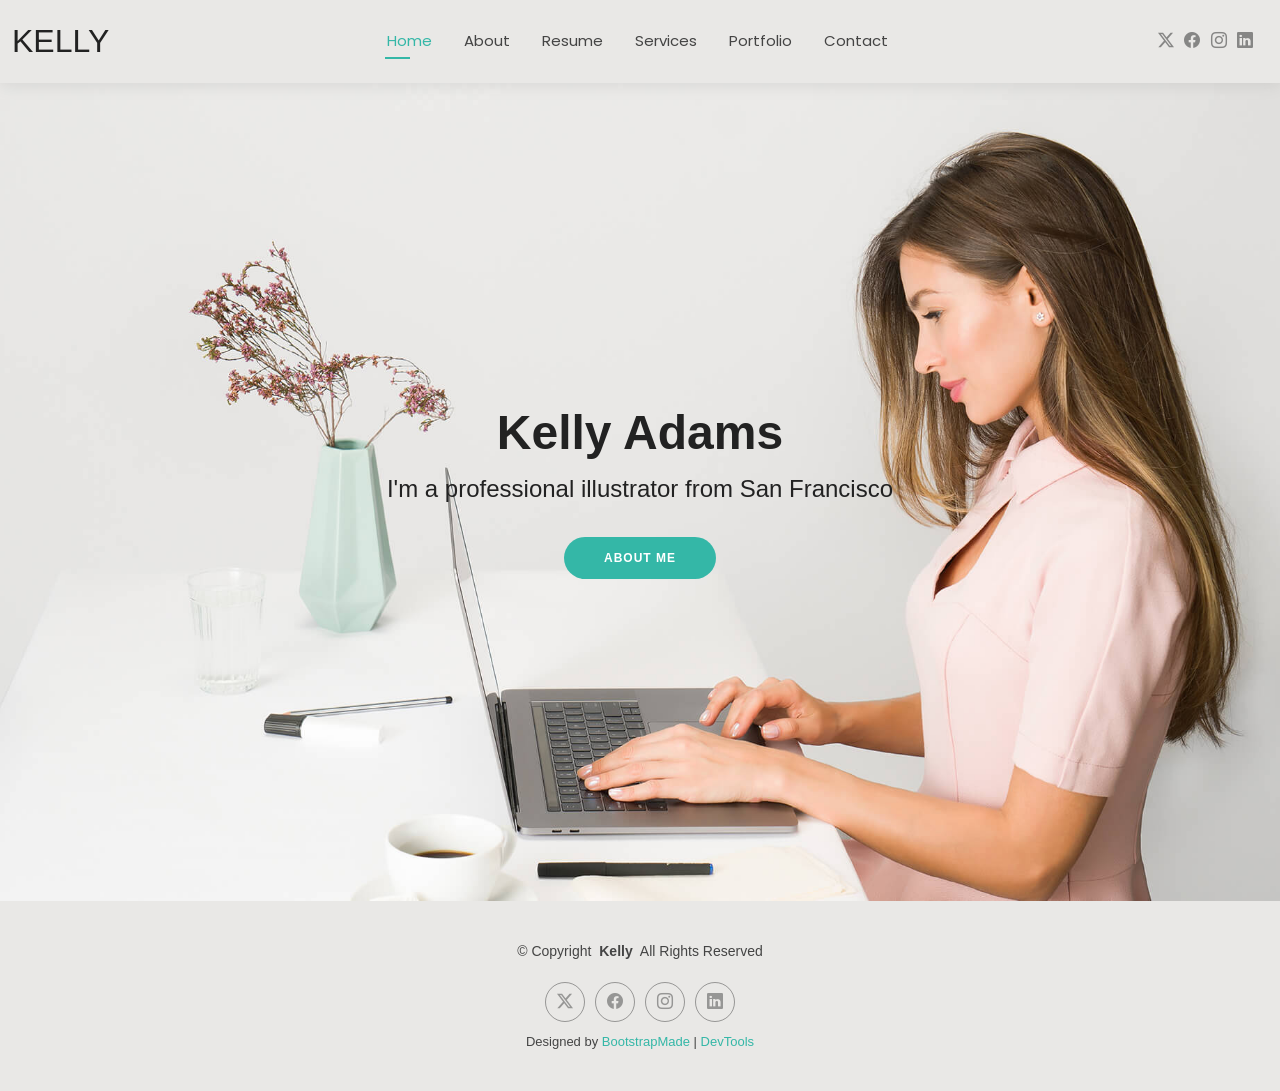
==== index.html @ 1e08f5d1 "ana Nuevo" ====
<!DOCTYPE html>
<html lang="en">

<head>
  <meta charset="utf-8">
  <meta content="width=device-width, initial-scale=1.0" name="viewport">
  <title>Index - Kelly Bootstrap Template</title>
  <meta name="description" content="">
  <meta name="keywords" content="">

  <!-- Favicons -->
  <link href="assets/img/favicon.png" rel="icon">
  <link href="assets/img/apple-touch-icon.png" rel="apple-touch-icon">

  <!-- Fonts -->
  <link href="https://fonts.googleapis.com" rel="preconnect">
  <link href="https://fonts.gstatic.com" rel="preconnect" crossorigin>
  <link href="https://fonts.googleapis.com/css2?family=Roboto:ital,wght@0,100;0,300;0,400;0,500;0,700;0,900;1,100;1,300;1,400;1,500;1,700;1,900&family=Poppins:ital,wght@0,100;0,200;0,300;0,400;0,500;0,600;0,700;0,800;0,900;1,100;1,200;1,300;1,400;1,500;1,600;1,700;1,800;1,900&family=Raleway:ital,wght@0,100;0,200;0,300;0,400;0,500;0,600;0,700;0,800;0,900;1,100;1,200;1,300;1,400;1,500;1,600;1,700;1,800;1,900&display=swap" rel="stylesheet">

  <!-- Vendor CSS Files -->
  <link href="assets/vendor/bootstrap/css/bootstrap.min.css" rel="stylesheet">
  <link href="assets/vendor/bootstrap-icons/bootstrap-icons.css" rel="stylesheet">
  <link href="assets/vendor/aos/aos.css" rel="stylesheet">
  <link href="assets/vendor/swiper/swiper-bundle.min.css" rel="stylesheet">
  <link href="assets/vendor/glightbox/css/glightbox.min.css" rel="stylesheet">

  <!-- Main CSS File -->
  <link href="assets/css/main.css" rel="stylesheet">

  <!-- =======================================================
  * Template Name: Kelly
  * Template URL: https://bootstrapmade.com/kelly-free-bootstrap-cv-resume-html-template/
  * Updated: Aug 07 2024 with Bootstrap v5.3.3
  * Author: BootstrapMade.com
  * License: https://bootstrapmade.com/license/
  ======================================================== -->
</head>

<body class="index-page">

  <header id="header" class="header d-flex align-items-center light-background sticky-top">
    <div class="container-fluid position-relative d-flex align-items-center justify-content-between">

      <a href="index.html" class="logo d-flex align-items-center me-auto me-xl-0">
        <!-- Uncomment the line below if you also wish to use an image logo -->
        <!-- <img src="assets/img/logo.png" alt=""> -->
        <h1 class="sitename">Kelly</h1>
      </a>

      <nav id="navmenu" class="navmenu">
        <ul>
          <li><a href="index.html" class="active">Home</a></li>
          <li><a href="about.html">About</a></li>
          <li><a href="resume.html">Resume</a></li>
          <li><a href="services.html">Services</a></li>
          <li><a href="portfolio.html">Portfolio</a></li>
          <li><a href="contact.html">Contact</a></li>
        </ul>
        <i class="mobile-nav-toggle d-xl-none bi bi-list"></i>
      </nav>

      <div class="header-social-links">
        <a href="#" class="twitter"><i class="bi bi-twitter-x"></i></a>
        <a href="#" class="facebook"><i class="bi bi-facebook"></i></a>
        <a href="#" class="instagram"><i class="bi bi-instagram"></i></a>
        <a href="#" class="linkedin"><i class="bi bi-linkedin"></i></a>
      </div>

    </div>
  </header>

  <main class="main">

    <!-- Hero Section -->
    <section id="hero" class="hero section">

      <img src="assets/img/hero-bg.jpg" alt="" data-aos="fade-in">

      <div class="container text-center" data-aos="zoom-out" data-aos-delay="100">
        <div class="row justify-content-center">
          <div class="col-lg-8">
            <h2>Kelly Adams</h2>
            <p>I'm a professional illustrator from San Francisco</p>
            <a href="about.html" class="btn-get-started">About Me</a>
          </div>
        </div>
      </div>

    </section><!-- /Hero Section -->

  </main>

  <footer id="footer" class="footer light-background">

    <div class="container">
      <div class="copyright text-center ">
        <p>© <span>Copyright</span> <strong class="px-1 sitename">Kelly</strong> <span>All Rights Reserved<br></span></p>
      </div>
      <div class="social-links d-flex justify-content-center">
        <a href=""><i class="bi bi-twitter-x"></i></a>
        <a href=""><i class="bi bi-facebook"></i></a>
        <a href=""><i class="bi bi-instagram"></i></a>
        <a href=""><i class="bi bi-linkedin"></i></a>
      </div>
      <div class="credits">
        <!-- All the links in the footer should remain intact. -->
        <!-- You can delete the links only if you've purchased the pro version. -->
        <!-- Licensing information: https://bootstrapmade.com/license/ -->
        <!-- Purchase the pro version with working PHP/AJAX contact form: [buy-url] -->
        Designed by <a href="https://bootstrapmade.com/">BootstrapMade</a> | <a href="https://bootstrapmade.com/tools/">DevTools</a>
      </div>
    </div>

  </footer>

  <!-- Scroll Top -->
  <a href="#" id="scroll-top" class="scroll-top d-flex align-items-center justify-content-center"><i class="bi bi-arrow-up-short"></i></a>

  <!-- Preloader -->
  <div id="preloader"></div>

  <!-- Vendor JS Files -->
  <script src="assets/vendor/bootstrap/js/bootstrap.bundle.min.js"></script>
  <script src="assets/vendor/php-email-form/validate.js"></script>
  <script src="assets/vendor/aos/aos.js"></script>
  <script src="assets/vendor/waypoints/noframework.waypoints.js"></script>
  <script src="assets/vendor/purecounter/purecounter_vanilla.js"></script>
  <script src="assets/vendor/swiper/swiper-bundle.min.js"></script>
  <script src="assets/vendor/glightbox/js/glightbox.min.js"></script>
  <script src="assets/vendor/imagesloaded/imagesloaded.pkgd.min.js"></script>
  <script src="assets/vendor/isotope-layout/isotope.pkgd.min.js"></script>

  <!-- Main JS File -->
  <script src="assets/js/main.js"></script>

</body>

</html>
---- assets/css/main.css ----
/**
* Template Name: Kelly
* Template URL: https://bootstrapmade.com/kelly-free-bootstrap-cv-resume-html-template/
* Updated: Aug 07 2024 with Bootstrap v5.3.3
* Author: BootstrapMade.com
* License: https://bootstrapmade.com/license/
*/

/*--------------------------------------------------------------
# Font & Color Variables
# Help: https://bootstrapmade.com/color-system/
--------------------------------------------------------------*/
/* Fonts */
:root {
   --default-font: "Barlow", sans-serif /*"Roboto",  system-ui, -apple-system, "Segoe UI", Roboto, "Helvetica Neue", Arial, "Noto Sans", "Liberation Sans", sans-serif, "Apple Color Emoji", "Segoe UI Emoji", "Segoe UI Symbol", "Noto Color Emoji" */;
   --heading-font: "Barlow", sans-serif /*"Raleway",  sans-serif */;
  --nav-font: "Poppins",  sans-serif;
}

/* Global Colors - The following color variables are used throughout the website. Updating them here will change the color scheme of the entire website */
:root { 
  --background-color: #ffffff; /* Background color for the entire website, including individual sections */
  --default-color: #444444; /* Default color used for the majority of the text content across the entire website */
  --heading-color: #222222; /* Color for headings, subheadings and title throughout the website */
  --accent-color: #34b7a7; /* Accent color that represents your brand on the website. It's used for buttons, links, and other elements that need to stand out */
  --surface-color: #ffffff; /* The surface color is used as a background of boxed elements within sections, such as cards, icon boxes, or other elements that require a visual separation from the global background. */
  --contrast-color: #ffffff; /* Contrast color for text, ensuring readability against backgrounds of accent, heading, or default colors. */
  --gris-border: #d4d4d4;
}

/* Nav Menu Colors - The following color variables are used specifically for the navigation menu. They are separate from the global colors to allow for more customization options */
:root {
  --nav-color: #444444;  /* The default color of the main navmenu links */
  --nav-hover-color: #34b7a7; /* Applied to main navmenu links when they are hovered over or active */
  --nav-mobile-background-color: #ffffff; /* Used as the background color for mobile navigation menu */
  --nav-dropdown-background-color: #ffffff; /* Used as the background color for dropdown items that appear when hovering over primary navigation items */
  --nav-dropdown-color: #444444; /* Used for navigation links of the dropdown items in the navigation menu. */
  --nav-dropdown-hover-color: #34b7a7; /* Similar to --nav-hover-color, this color is applied to dropdown navigation links when they are hovered over. */
}

/* Color Presets - These classes override global colors when applied to any section or element, providing reuse of the sam color scheme. */

.light-background {
  --background-color: #e9e8e6;
  --surface-color: #ffffff;
}

.dark-background {
  --background-color: #060606;
  --default-color: #ffffff;
  --heading-color: #ffffff;
  --surface-color: #252525;
  --contrast-color: #ffffff;
}

/* Smooth scroll */
:root {
  scroll-behavior: smooth;
}

/*--------------------------------------------------------------
# General Styling & Shared Classes
--------------------------------------------------------------*/
body {
  color: var(--default-color);
  background-color: var(--background-color);
  font-family: var(--default-font);
}

a {
  color: var(--accent-color);
  text-decoration: none;
  transition: 0.3s;
}

a:hover {
  color: color-mix(in srgb, var(--accent-color), transparent 25%);
  text-decoration: none;
}

h1,
h2,
h3,
h4,
h5,
h6 {
  color: var(--heading-color);
  font-family: var(--heading-font);
}

h3 {

    letter-spacing: 1px;

}

/* PHP Email Form Messages
------------------------------*/
.php-email-form .error-message {
  display: none;
  background: #df1529;
  color: #ffffff;
  text-align: left;
  padding: 15px;
  margin-bottom: 24px;
  font-weight: 600;
}

.php-email-form .sent-message {
  display: none;
  color: #ffffff;
  background: #059652;
  text-align: center;
  padding: 15px;
  margin-bottom: 24px;
  font-weight: 600;
}

.php-email-form .loading {
  display: none;
  background: var(--surface-color);
  text-align: center;
  padding: 15px;
  margin-bottom: 24px;
}

.php-email-form .loading:before {
  content: "";
  display: inline-block;
  border-radius: 50%;
  width: 24px;
  height: 24px;
  margin: 0 10px -6px 0;
  border: 3px solid var(--accent-color);
  border-top-color: var(--surface-color);
  animation: php-email-form-loading 1s linear infinite;
}

@keyframes php-email-form-loading {
  0% {
    transform: rotate(0deg);
  }

  100% {
    transform: rotate(360deg);
  }
}

/*--------------------------------------------------------------
# Global Header
--------------------------------------------------------------*/
.header {
  color: var(--default-color);
  background-color: var(--background-color);
  padding: 15px 0;
  transition: all 0.5s;
  z-index: 997;
  box-shadow: 0px 0 18px rgba(0, 0, 0, 0.1);
}

.header .logo {
  line-height: 1;
}

.header .logo img {
  max-height: 36px;
  margin-right: 8px;
}

.header .logo h1 {
  font-size: 32px;
  margin: 0;
  font-weight: 300;
  text-transform: uppercase;
  color: var(--heading-color);
}

.header .header-social-links {
  padding-right: 15px;
}

.header .header-social-links a {
  color: color-mix(in srgb, var(--default-color), transparent 40%);
  padding-left: 6px;
  display: inline-block;
  transition: 0.3s;
  font-size: 16px;
}

.header .header-social-links a:hover {
  color: var(--accent-color);
}

.header .header-social-links a i {
  line-height: 0px;
}

@media (max-width: 1200px) {
  .header .logo {
    order: 1;
  }

  .header .header-social-links {
    order: 2;
  }

  .header .navmenu {
    order: 3;
  }
}

/*--------------------------------------------------------------
# Navigation Menu
--------------------------------------------------------------*/
/* Desktop Navigation */
@media (min-width: 1200px) {
  .navmenu {
    padding: 0;
  }

  .navmenu ul {
    margin: 0;
    padding: 0;
    display: flex;
    list-style: none;
    align-items: center;
  }

  .navmenu li {
    position: relative;
  }

  .navmenu>ul>li {
    white-space: nowrap;
    padding: 15px 14px;
  }

  .navmenu>ul>li:last-child {
    padding-right: 0;
  }

  .navmenu a,
  .navmenu a:focus {
    color: var(--nav-color);
    font-size: 15px;
    padding: 0 2px;
    font-family: var(--nav-font);
    font-weight: 400;
    display: flex;
    align-items: center;
    justify-content: space-between;
    white-space: nowrap;
    transition: 0.3s;
    position: relative;
  }

  .navmenu a i,
  .navmenu a:focus i {
    font-size: 12px;
    line-height: 0;
    margin-left: 5px;
    transition: 0.3s;
  }

  .navmenu>ul>li>a:before {
    content: "";
    position: absolute;
    height: 2px;
    bottom: -6px;
    left: 0;
    background-color: var(--nav-hover-color);
    visibility: hidden;
    width: 0px;
    transition: all 0.3s ease-in-out 0s;
  }

  .navmenu a:hover:before,
  .navmenu li:hover>a:before,
  .navmenu .active:before {
    visibility: visible;
    width: 25px;
  }

  .navmenu li:hover>a,
  .navmenu .active,
  .navmenu .active:focus {
    color: var(--nav-hover-color);
  }

  .navmenu .dropdown ul {
    margin: 0;
    padding: 10px 0;
    background: var(--nav-dropdown-background-color);
    display: block;
    position: absolute;
    visibility: hidden;
    left: 14px;
    top: 130%;
    opacity: 0;
    transition: 0.3s;
    border-radius: 4px;
    z-index: 99;
    box-shadow: 0px 0px 30px rgba(0, 0, 0, 0.1);
  }

  .navmenu .dropdown ul li {
    min-width: 200px;
  }

  .navmenu .dropdown ul a {
    padding: 10px 20px;
    font-size: 15px;
    text-transform: none;
    color: var(--nav-dropdown-color);
  }

  .navmenu .dropdown ul a i {
    font-size: 12px;
  }

  .navmenu .dropdown ul a:hover,
  .navmenu .dropdown ul .active:hover,
  .navmenu .dropdown ul li:hover>a {
    color: var(--nav-dropdown-hover-color);
  }

  .navmenu .dropdown:hover>ul {
    opacity: 1;
    top: 100%;
    visibility: visible;
  }

  .navmenu .dropdown .dropdown ul {
    top: 0;
    left: -90%;
    visibility: hidden;
  }

  .navmenu .dropdown .dropdown:hover>ul {
    opacity: 1;
    top: 0;
    left: -100%;
    visibility: visible;
  }
}

/* Mobile Navigation */
@media (max-width: 1199px) {
  .mobile-nav-toggle {
    color: var(--nav-color);
    font-size: 28px;
    line-height: 0;
    margin-right: 10px;
    cursor: pointer;
    transition: color 0.3s;
  }

  .navmenu {
    padding: 0;
    z-index: 9997;
  }

  .navmenu ul {
    display: none;
    list-style: none;
    position: absolute;
    inset: 60px 20px 20px 20px;
    padding: 10px 0;
    margin: 0;
    border-radius: 6px;
    background-color: var(--nav-mobile-background-color);
    border: 1px solid color-mix(in srgb, var(--default-color), transparent 90%);
    box-shadow: none;
    overflow-y: auto;
    transition: 0.3s;
    z-index: 9998;
  }

  .navmenu a,
  .navmenu a:focus {
    color: var(--nav-dropdown-color);
    padding: 10px 20px;
    font-family: var(--nav-font);
    font-size: 17px;
    font-weight: 500;
    display: flex;
    align-items: center;
    justify-content: space-between;
    white-space: nowrap;
    transition: 0.3s;
  }

  .navmenu a i,
  .navmenu a:focus i {
    font-size: 12px;
    line-height: 0;
    margin-left: 5px;
    width: 30px;
    height: 30px;
    display: flex;
    align-items: center;
    justify-content: center;
    border-radius: 50%;
    transition: 0.3s;
    background-color: color-mix(in srgb, var(--accent-color), transparent 90%);
  }

  .navmenu a i:hover,
  .navmenu a:focus i:hover {
    background-color: var(--accent-color);
    color: var(--contrast-color);
  }

  .navmenu a:hover,
  .navmenu .active,
  .navmenu .active:focus {
    color: var(--nav-dropdown-hover-color);
  }

  .navmenu .active i,
  .navmenu .active:focus i {
    background-color: var(--accent-color);
    color: var(--contrast-color);
    transform: rotate(180deg);
  }

  .navmenu .dropdown ul {
    position: static;
    display: none;
    z-index: 99;
    padding: 10px 0;
    margin: 10px 20px;
    background-color: var(--nav-dropdown-background-color);
    transition: all 0.5s ease-in-out;
  }

  .navmenu .dropdown ul ul {
    background-color: rgba(33, 37, 41, 0.1);
  }

  .navmenu .dropdown>.dropdown-active {
    display: block;
    background-color: rgba(33, 37, 41, 0.03);
  }

  .mobile-nav-active {
    overflow: hidden;
  }

  .mobile-nav-active .mobile-nav-toggle {
    color: #fff;
    position: absolute;
    font-size: 32px;
    top: 15px;
    right: 15px;
    margin-right: 0;
    z-index: 9999;
  }

  .mobile-nav-active .navmenu {
    position: fixed;
    overflow: hidden;
    inset: 0;
    background: rgba(33, 37, 41, 0.8);
    transition: 0.3s;
  }

  .mobile-nav-active .navmenu>ul {
    display: block;
  }
}

/*--------------------------------------------------------------
# Global Footer
--------------------------------------------------------------*/
.footer {
  color: var(--default-color);
  background-color: var(--background-color);
  font-size: 14px;
  padding: 40px 0;
  position: relative;
}

.footer .copyright p {
  margin-bottom: 0;
}

.footer .social-links {
  margin-top: 20px;
}

.footer .social-links a {
  display: flex;
  align-items: center;
  justify-content: center;
  width: 40px;
  height: 40px;
  border-radius: 50%;
  border: 1px solid color-mix(in srgb, var(--default-color), transparent 50%);
  font-size: 16px;
  color: color-mix(in srgb, var(--default-color), transparent 50%);
  margin: 0 5px;
  transition: 0.3s;
}

.footer .social-links a:hover {
  color: var(--accent-color);
  border-color: var(--accent-color);
}

.footer .credits {
  margin-top: 10px;
  font-size: 13px;
  text-align: center;
}

/*--------------------------------------------------------------
# Preloader
--------------------------------------------------------------*/
#preloader {
  position: fixed;
  inset: 0;
  z-index: 9999;
  overflow: hidden;
  background-color: var(--background-color);
  transition: all 0.6s ease-out;
  width: 100%;
  height: 100vh;
}

#preloader:before,
#preloader:after {
  content: "";
  position: absolute;
  border: 4px solid var(--accent-color);
  border-radius: 50%;
  animation: animate-preloader 2s cubic-bezier(0, 0.2, 0.8, 1) infinite;
}

#preloader:after {
  animation-delay: -0.5s;
}

@keyframes animate-preloader {
  0% {
    width: 10px;
    height: 10px;
    top: calc(50% - 5px);
    left: calc(50% - 5px);
    opacity: 1;
  }

  100% {
    width: 72px;
    height: 72px;
    top: calc(50% - 36px);
    left: calc(50% - 36px);
    opacity: 0;
  }
}

/*--------------------------------------------------------------
# Scroll Top Button
--------------------------------------------------------------*/
.scroll-top {
  position: fixed;
  visibility: hidden;
  opacity: 0;
  right: 15px;
  bottom: -15px;
  z-index: 99999;
  background-color: var(--accent-color);
  width: 44px;
  height: 44px;
  border-radius: 50px;
  transition: all 0.4s;
}

.scroll-top i {
  font-size: 24px;
  color: var(--contrast-color);
  line-height: 0;
}

.scroll-top:hover {
  background-color: color-mix(in srgb, var(--accent-color), transparent 20%);
  color: var(--contrast-color);
}

.scroll-top.active {
  visibility: visible;
  opacity: 1;
  bottom: 15px;
}

/*--------------------------------------------------------------
# Disable aos animation delay on mobile devices
--------------------------------------------------------------*/
@media screen and (max-width: 768px) {
  [data-aos-delay] {
    transition-delay: 0 !important;
  }
}

/*--------------------------------------------------------------
# Global Page Titles & Breadcrumbs
--------------------------------------------------------------*/
.page-title {
  color: var(--default-color);
  background-color: var(--background-color);
  padding: 25px 0;
  position: relative;
  border-bottom: 1px solid color-mix(in srgb, var(--default-color), transparent 85%);
}

.page-title h1 {
  font-size: 24px;
  font-weight: 400;
}

.page-title .breadcrumbs ol {
  display: flex;
  flex-wrap: wrap;
  list-style: none;
  padding: 0;
  margin: 0;
  font-size: 14px;
  font-weight: 400;
}

.page-title .breadcrumbs ol li+li {
  padding-left: 10px;
}

.page-title .breadcrumbs ol li+li::before {
  content: "/";
  display: inline-block;
  padding-right: 10px;
  color: color-mix(in srgb, var(--default-color), transparent 70%);
}

/*--------------------------------------------------------------
# Global Sections
--------------------------------------------------------------*/
section,
.section {
  color: var(--default-color);
  background-color: var(--background-color);
  padding: 60px 0;
  scroll-margin-top: 100px;
  overflow: clip;
}

@media (max-width: 1199px) {

  section,
  .section {
    scroll-margin-top: 66px;
  }
}

/*--------------------------------------------------------------
# Global Section Titles
--------------------------------------------------------------*/
.section-title {
  text-align: center;
  padding-bottom: 60px;
  position: relative;
}

.section-title h2 {
  font-size: 32px;
  font-weight: 700;
  margin-bottom: 20px;
  padding-bottom: 20px;
  position: relative;
}

.section-title h2:after {
  content: "";
  position: absolute;
  display: block;
  width: 50px;
  height: 3px;
  background: var(--accent-color);
  left: 0;
  right: 0;
  bottom: 0;
  margin: auto;
}

.section-title p {
  margin-bottom: 0;
}

/*--------------------------------------------------------------
# Hero Section
--------------------------------------------------------------*/
.hero {
  width: 100%;
  min-height: calc(100vh - 82px);
  position: relative;
  padding: 80px 0;
  display: flex;
  align-items: center;
  justify-content: center;
}

@media (max-width: 1200px) {
  .hero {
    min-height: calc(100vh - 68px);
  }
}

.hero img {
  position: absolute;
  inset: 0;
  display: block;
  width: 100%;
  height: 100%;
  object-fit: cover;
  z-index: 1;
}

.hero .container {
  position: relative;
  z-index: 3;
}

.hero h2 {
  margin: 0;
  font-size: 48px;
  font-weight: 700;
}

.hero p {
  margin: 10px 0 0 0;
  font-size: 24px;
  color: var(--heading-color);
}

.hero .btn-get-started {
  color: var(--contrast-color);
  background: var(--accent-color);
  font-family: var(--heading-font);
  text-transform: uppercase;
  font-weight: 600;
  font-size: 12px;
  letter-spacing: 1px;
  display: inline-block;
  padding: 12px 40px;
  border-radius: 50px;
  transition: 0.5s;
  margin-top: 30px;
}

.hero .btn-get-started:hover {
  background: color-mix(in srgb, var(--accent-color) 90%, white 20%);
}

@media (max-width: 768px) {
  .hero h2 {
    font-size: 32px;
  }

  .hero p {
    font-size: 18px;
  }
}

/*--------------------------------------------------------------
# About Section
--------------------------------------------------------------*/
.about .content h2 {
  font-weight: 700;
  font-size: 24px;
}

.about .content ul {
  list-style: none;
  padding: 0;
}

.about .content ul li {
  margin-bottom: 20px;
  display: flex;
  align-items: center;
}

.about .content ul strong {
  margin-right: 10px;
}

.about .content ul i {
  font-size: 16px;
  margin-right: 5px;
  color: var(--accent-color);
  line-height: 0;
}

/*--------------------------------------------------------------
# Skills Section
--------------------------------------------------------------*/
.skills .progress {
  height: 60px;
  display: block;
  background: none;
  border-radius: 0;
}

.skills .progress .skill {
  color: var(--heading-color);
  padding: 0;
  margin: 0 0 6px 0;
  text-transform: uppercase;
  display: block;
  font-weight: 600;
  font-family: var(--heading-font);
}

.skills .progress .skill .val {
  float: right;
  font-style: normal;
}

.skills .progress-bar-wrap {
  background: color-mix(in srgb, var(--default-color), transparent 90%);
  height: 10px;
  border-radius: 5px;
}

.skills .progress-bar {
  width: 1px;
  height: 10px;
  transition: 0.9s;
  background-color: var(--accent-color);
  border-radius: 5px;

}

/*--------------------------------------------------------------
# Stats Section
--------------------------------------------------------------*/
.stats .stats-item {
  padding: 30px;
  width: 100%;
}

.stats .stats-item span {
  color: var(--heading-color);
  font-size: 48px;
  display: block;
  font-weight: 700;
  margin-bottom: 20px;
  padding-bottom: 20px;
  position: relative;
}

.stats .stats-item span:after {
  content: "";
  position: absolute;
  display: block;
  width: 25px;
  height: 3px;
  background: var(--accent-color);
  left: 0;
  right: 0;
  bottom: 0;
  margin: auto;
}

.stats .stats-item p {
  color: color-mix(in srgb, var(--default-color), transparent 40%);
  padding: 0;
  margin: 0;
  font-family: var(--heading-font);
  font-weight: 500;
}

/*--------------------------------------------------------------
# Testimonials Section
--------------------------------------------------------------*/
.testimonials .section-header {
  margin-bottom: 40px;
}

.testimonials .testimonials-carousel,
.testimonials .testimonials-slider {
  overflow: hidden;
}

.testimonials .testimonial-item {
  text-align: center;
}

.testimonials .testimonial-item .testimonial-img {
  width: 120px;
  border-radius: 50%;
  border: 4px solid var(--background-color);
  margin: 0 auto;
}

.testimonials .testimonial-item h3 {
  font-size: 20px;
  font-weight: bold;
  margin: 10px 0 5px 0;
}

.testimonials .testimonial-item h4 {
  font-size: 14px;
  color: color-mix(in srgb, var(--default-color), transparent 40%);
  margin: 0 0 15px 0;
}

.testimonials .testimonial-item .stars {
  margin-bottom: 15px;
}

.testimonials .testimonial-item .stars i {
  color: #ffc107;
  margin: 0 1px;
}

.testimonials .testimonial-item .quote-icon-left,
.testimonials .testimonial-item .quote-icon-right {
  color: color-mix(in srgb, var(--accent-color), transparent 50%);
  font-size: 26px;
  line-height: 0;
}

.testimonials .testimonial-item .quote-icon-left {
  display: inline-block;
  left: -5px;
  position: relative;
}

.testimonials .testimonial-item .quote-icon-right {
  display: inline-block;
  right: -5px;
  position: relative;
  top: 10px;
  transform: scale(-1, -1);
}

.testimonials .testimonial-item p {
  font-style: italic;
  margin: 0 auto 15px auto;
}

.testimonials .swiper-wrapper {
  height: auto;
}

.testimonials .swiper-pagination {
  margin-top: 20px;
  position: relative;
}

.testimonials .swiper-pagination .swiper-pagination-bullet {
  width: 12px;
  height: 12px;
  opacity: 1;
  background-color: color-mix(in srgb, var(--default-color), transparent 85%);
}

.testimonials .swiper-pagination .swiper-pagination-bullet-active {
  background-color: var(--accent-color);
}

@media (min-width: 992px) {
  .testimonials .testimonial-item p {
    width: 80%;
  }
}

/*--------------------------------------------------------------
# Resume Section
--------------------------------------------------------------*/
.resume .resume-title {
  color: var(--heading-color);
  font-size: 26px;
  font-weight: 700;
  margin-top: 20px;
  margin-bottom: 20px;
}

.resume .resume-item {
  padding: 0 0 50px 20px;
  margin-top: -2px;
  border-left: 2px solid var(--accent-color);
  position: relative;
}

.resume .resume-item h4 {
  letter-spacing: 1px;
  line-height: 18px;
  font-size: 16px;
  font-weight: 600;
  text-transform: uppercase;
  color: color-mix(in srgb, var(--default-color), transparent 20%);
  margin-bottom: 10px;
}

.resume .resume-item h5 {
  font-size: 16px;
  padding: 5px 15px;
  display: inline-block;
  font-weight: 600;
  margin-bottom: 10px;
}

.resume .resume-item ul {
  padding-left: 20px;
}

.resume .resume-item ul li {
  padding-bottom: 10px;
}

.resume .resume-item:last-child {
  padding-bottom: 0;
}

.resume .resume-item::before {
  content: "";
  position: absolute;
  width: 12px;
  height: 12px;
  border-radius: 50%;
  left: 0;
  transform: translateX(-50%);
  top: 0;
  background: var(--accent-color);
  border: 2px solid white;
  box-shadow: 0 0 0 4px 
 color-mix(in srgb, var(--accent-color), transparent 85%);
}

/*--------------------------------------------------------------
# Services Section
--------------------------------------------------------------*/
.services .service-item {
  background-color: var(--surface-color);
  box-shadow: 0px 5px 90px 0px rgba(0, 0, 0, 0.1);
  height: 100%;
  padding: 60px 30px;
  text-align: center;
  transition: 0.3s;
  border-radius: 5px;
}

.services .service-item .icon {
  margin: 0 auto;
  width: 100px;
  height: 100px;
  display: flex;
  align-items: center;
  justify-content: center;
  transition: ease-in-out 0.3s;
  position: relative;
}

.services .service-item .icon i {
  font-size: 36px;
  transition: 0.5s;
  position: relative;
}

.services .service-item .icon svg {
  position: absolute;
  top: 0;
  left: 0;
}

.services .service-item .icon svg path {
  transition: 0.5s;
  fill: color-mix(in srgb, var(--default-color), transparent 95%);
}

.services .service-item h3 {
  font-weight: 700;
  margin: 10px 0 15px 0;
  font-size: 22px;
}

.services .service-item p {
  line-height: 24px;
  font-size: 14px;
  margin-bottom: 0;
}

.services .service-item:hover {
  box-shadow: 0px 5px 35px 0px rgba(0, 0, 0, 0.1);
}

.services .service-item.item-cyan i {
  color: #0dcaf0;
}

.services .service-item.item-cyan:hover .icon i {
  color: #fff;
}

.services .service-item.item-cyan:hover .icon path {
  fill: #0dcaf0;
}

.services .service-item.item-orange i {
  color: #fd7e14;
}

.services .service-item.item-orange:hover .icon i {
  color: #fff;
}

.services .service-item.item-orange:hover .icon path {
  fill: #fd7e14;
}

.services .service-item.item-teal i {
  color: #20c997;
}

.services .service-item.item-teal:hover .icon i {
  color: #fff;
}

.services .service-item.item-teal:hover .icon path {
  fill: #20c997;
}

.services .service-item.item-red i {
  color: #df1529;
}

.services .service-item.item-red:hover .icon i {
  color: #fff;
}

.services .service-item.item-red:hover .icon path {
  fill: #df1529;
}

.services .service-item.item-indigo i {
  color: #6610f2;
}

.services .service-item.item-indigo:hover .icon i {
  color: #fff;
}

.services .service-item.item-indigo:hover .icon path {
  fill: #6610f2;
}

.services .service-item.item-pink i {
  color: #f3268c;
}

.services .service-item.item-pink:hover .icon i {
  color: #fff;
}

.services .service-item.item-pink:hover .icon path {
  fill: #f3268c;
}

/*--------------------------------------------------------------
# Portfolio Section
--------------------------------------------------------------*/
.portfolio .portfolio-filters {
  padding: 0;
  margin: 0 auto 20px auto;
  list-style: none;
  text-align: center;
}

.portfolio .portfolio-filters li {
  cursor: pointer;
  display: inline-block;
  padding: 8px 20px 10px 20px;
  margin: 0;
  font-size: 15px;
  font-weight: 500;
  line-height: 1;
  margin-bottom: 5px;
  border-radius: 50px;
  transition: all 0.3s ease-in-out;
  font-family: var(--heading-font);
}

.portfolio .portfolio-filters li:hover,
.portfolio .portfolio-filters li.filter-active {
  color: var(--contrast-color);
  background-color: var(--accent-color);
}

.portfolio .portfolio-filters li:first-child {
  margin-left: 0;
}

.portfolio .portfolio-filters li:last-child {
  margin-right: 0;
}

@media (max-width: 575px) {
  .portfolio .portfolio-filters li {
    font-size: 14px;
    margin: 0 0 10px 0;
  }
}

.portfolio .portfolio-item {
  position: relative;
  overflow: hidden;
}

.portfolio .portfolio-item .portfolio-info {
  opacity: 0;
  position: absolute;
  left: 12px;
  right: 12px;
  bottom: -100%;
  z-index: 3;
  transition: all ease-in-out 0.5s;
  background: color-mix(in srgb, var(--surface-color), transparent 10%);
  padding: 15px;
}

.portfolio .portfolio-item .portfolio-info h4 {
  font-size: 18px;
  font-weight: 600;
  padding-right: 50px;
}

.portfolio .portfolio-item .portfolio-info p {
  color: color-mix(in srgb, var(--default-color), transparent 30%);
  font-size: 14px;
  margin-bottom: 0;
  padding-right: 50px;
}

.portfolio .portfolio-item .portfolio-info .preview-link,
.portfolio .portfolio-item .portfolio-info .details-link {
  position: absolute;
  right: 50px;
  font-size: 24px;
  top: calc(50% - 14px);
  color: color-mix(in srgb, var(--default-color), transparent 30%);
  transition: 0.3s;
  line-height: 0;
}

.portfolio .portfolio-item .portfolio-info .preview-link:hover,
.portfolio .portfolio-item .portfolio-info .details-link:hover {
  color: var(--accent-color);
}

.portfolio .portfolio-item .portfolio-info .details-link {
  right: 14px;
  font-size: 28px;
}

.portfolio .portfolio-item:hover .portfolio-info {
  opacity: 1;
  bottom: 0;
}

/*--------------------------------------------------------------
# Portfolio Details Section
--------------------------------------------------------------*/
.portfolio-details .portfolio-details-slider img {
  width: 100%;
}

.portfolio-details .portfolio-details-slider .swiper-pagination {
  margin-top: 20px;
  position: relative;
}

.portfolio-details .portfolio-details-slider .swiper-pagination .swiper-pagination-bullet {
  width: 12px;
  height: 12px;
  background-color: color-mix(in srgb, var(--default-color), transparent 85%);
  opacity: 1;
}

.portfolio-details .portfolio-details-slider .swiper-pagination .swiper-pagination-bullet-active {
  background-color: var(--accent-color);
}

.portfolio-details .portfolio-info {
  background-color: var(--surface-color);
  padding: 30px;
  box-shadow: 0px 0 30px rgba(0, 0, 0, 0.1);
}

.portfolio-details .portfolio-info h3 {
  font-size: 22px;
  font-weight: 700;
  margin-bottom: 20px;
  padding-bottom: 20px;
  border-bottom: 1px solid color-mix(in srgb, var(--default-color), transparent 85%);
}

.portfolio-details .portfolio-info ul {
  list-style: none;
  padding: 0;
  font-size: 15px;
}

.portfolio-details .portfolio-info ul li+li {
  margin-top: 10px;
}

.portfolio-details .portfolio-description {
  padding-top: 30px;
}

.portfolio-details .portfolio-description h2 {
  font-size: 26px;
  font-weight: 700;
  margin-bottom: 20px;
}

.portfolio-details .portfolio-description p {
  padding: 0;
  color: color-mix(in srgb, var(--default-color), transparent 30%);
}

/*--------------------------------------------------------------
# Contact Section
--------------------------------------------------------------*/
.contact .info-wrap {
  background-color: var(--surface-color);
  box-shadow: 0px 0px 20px rgba(0, 0, 0, 0.1);
  padding: 30px;
}

@media (max-width: 575px) {
  .contact .info-wrap {
    padding: 20px;
  }
}

.contact .info-item {
  margin-bottom: 40px;
}

.contact .info-item i {
  font-size: 20px;
  color: var(--accent-color);
  background: color-mix(in srgb, var(--accent-color), transparent 92%);
  width: 44px;
  height: 44px;
  display: flex;
  justify-content: center;
  align-items: center;
  border-radius: 50px;
  transition: all 0.3s ease-in-out;
  margin-right: 15px;
}

.contact .info-item h3 {
  padding: 0;
  font-size: 18px;
  font-weight: 700;
  margin-bottom: 5px;
}

.contact .info-item p {
  padding: 0;
  margin-bottom: 0;
  font-size: 14px;
}

.contact .info-item:hover i {
  background: var(--accent-color);
  color: var(--contrast-color);
}

.contact .php-email-form {
  background-color: var(--surface-color);
  height: 100%;
  padding: 30px;
  box-shadow: 0px 0px 20px rgba(0, 0, 0, 0.1);
}

@media (max-width: 575px) {
  .contact .php-email-form {
    padding: 20px;
  }
}

.contact .php-email-form input[type=text],
.contact .php-email-form input[type=email],
.contact .php-email-form textarea {
  font-size: 14px;
  padding: 10px 15px;
  box-shadow: none;
  border-radius: 0;
  color: var(--default-color);
  background-color: var(--surface-color);
  border-color: color-mix(in srgb, var(--default-color), transparent 80%);
}

.contact .php-email-form input[type=text]:focus,
.contact .php-email-form input[type=email]:focus,
.contact .php-email-form textarea:focus {
  border-color: var(--accent-color);
}

.contact .php-email-form input[type=text]::placeholder,
.contact .php-email-form input[type=email]::placeholder,
.contact .php-email-form textarea::placeholder {
  color: color-mix(in srgb, var(--default-color), transparent 70%);
}

.contact .php-email-form button[type=submit] {
  color: var(--contrast-color);
  background: var(--accent-color);
  border: 0;
  padding: 10px 30px;
  transition: 0.4s;
  border-radius: 50px;
}

.contact .php-email-form button[type=submit]:hover {
  background: color-mix(in srgb, var(--accent-color), transparent 25%);
}

/*--------------------------------------------------------------
# Starter Section Section
--------------------------------------------------------------*/
.starter-section {
  /* Add your styles here */
}



/* JOSE */

/* GRID */


@media (min-width: 992px) {
.grid-3 {
  display: grid;
  grid-template-columns: repeat(3, 1fr);
  gap: 5rem;

}
}

.date {
  color: grey;
  margin-bottom: 0;
  font-size: 14px;
}

.grid-card {
  display: grid;
  grid-template-columns:repeat(2, 80% 20%);
  align-items: center;
}

.btn-card {
  border: none;
  background-color: white;
  color: gray;
  font-size: 20px;
}

.resume-content {
  display: none;
}

.resume-item.active .resume-content {
  display: block;
}

.ul-border{
  border-top: 1px solid var(--gris-border);

}

.resume-content ul {
  padding-top: 1rem;
}

.title-box {
  display: flex;
  align-items: center; /* centra verticalmente */
  gap: 10px; /* espacio entre img y texto */
  margin-bottom: 0.5rem;
}

.title-box img {
  width: 26px; /* ajustá tamaño si querés */

}
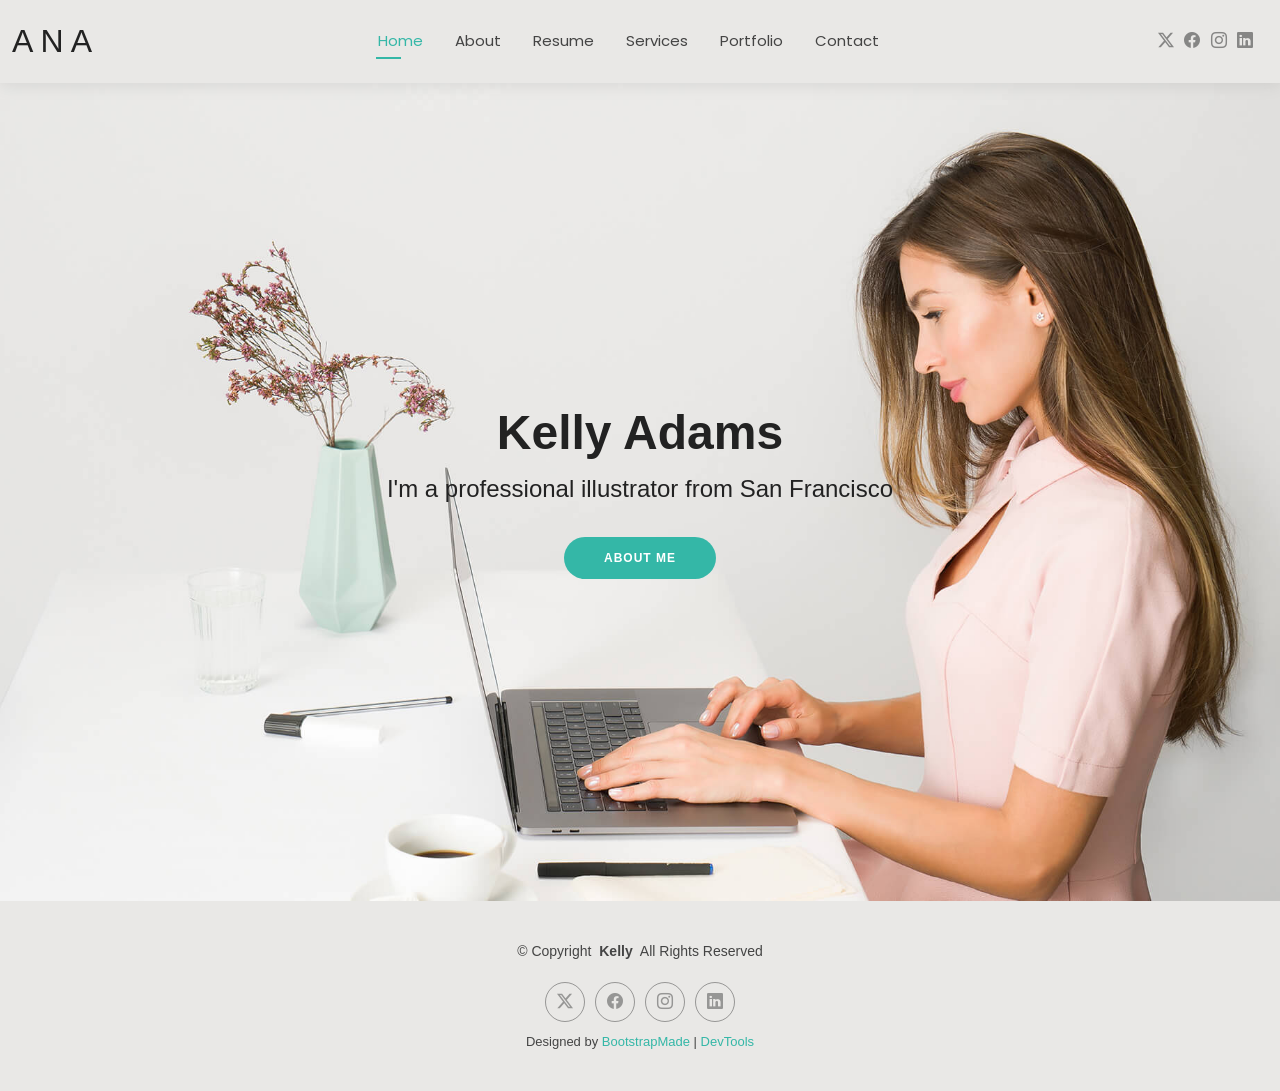
==== commit a69be39f: "resume" ====
--- a/index.html
+++ b/index.html
@@ -44,7 +44,7 @@
       <a href="index.html" class="logo d-flex align-items-center me-auto me-xl-0">
         <!-- Uncomment the line below if you also wish to use an image logo -->
         <!-- <img src="assets/img/logo.png" alt=""> -->
-        <h1 class="sitename">Kelly</h1>
+        <h1 class="sitename">A n a</h1>
       </a>
 
       <nav id="navmenu" class="navmenu">
--- a/assets/css/main.css
+++ b/assets/css/main.css
@@ -25,7 +25,7 @@
   --accent-color: #34b7a7; /* Accent color that represents your brand on the website. It's used for buttons, links, and other elements that need to stand out */
   --surface-color: #ffffff; /* The surface color is used as a background of boxed elements within sections, such as cards, icon boxes, or other elements that require a visual separation from the global background. */
   --contrast-color: #ffffff; /* Contrast color for text, ensuring readability against backgrounds of accent, heading, or default colors. */
-  --gris-border: #d4d4d4;
+  --gris-border: #f2f0f0;
 }
 
 /* Nav Menu Colors - The following color variables are used specifically for the navigation menu. They are separate from the global colors to allow for more customization options */
@@ -76,6 +76,10 @@
 a:hover {
   color: color-mix(in srgb, var(--accent-color), transparent 25%);
   text-decoration: none;
+}
+
+hr {
+  color: var(--gris-border);
 }
 
 h1,
@@ -997,7 +1001,7 @@
   font-size: 16px;
   font-weight: 600;
   text-transform: uppercase;
-  color: color-mix(in srgb, var(--default-color), transparent 20%);
+  color: color-mix(in srgb, var(--heading-color), transparent 10%);
   margin-bottom: 10px;
 }
 
@@ -1039,14 +1043,18 @@
 /*--------------------------------------------------------------
 # Services Section
 --------------------------------------------------------------*/
+
+.section-awards {
+  padding: 0 0 6rem 0;
+}
 .services .service-item {
   background-color: var(--surface-color);
   box-shadow: 0px 5px 90px 0px rgba(0, 0, 0, 0.1);
   height: 100%;
-  padding: 60px 30px;
-  text-align: center;
+  padding: 40px 30px;
   transition: 0.3s;
   border-radius: 5px;
+  border-left: 2px solid var(--accent-color);
 }
 
 .services .service-item .icon {
@@ -1453,15 +1461,29 @@
 }
 
 .date {
-  color: grey;
+  color: var(--accent-color);
   margin-bottom: 0;
+  font-size: 16px;
+  font-weight: 500;
+}
+.location {
   font-size: 14px;
+  color: gray;
 }
 
 .grid-card {
   display: grid;
-  grid-template-columns:repeat(2, 80% 20%);
+  grid-template-columns:repeat(1, auto auto);
   align-items: center;
+  justify-content: space-between;
+  gap: 1rem;
+  padding-right: 3rem;
+}
+
+.grid-subtitle {
+  display: grid;
+  grid-template-columns: repeat(1, 80% 20%);
+  justify-content: space-between;
 }
 
 .btn-card {
@@ -1469,6 +1491,7 @@
   background-color: white;
   color: gray;
   font-size: 20px;
+  text-align: center;
 }
 
 .resume-content {
@@ -1498,4 +1521,25 @@
 .title-box img {
   width: 26px; /* ajustá tamaño si querés */
 
-}+}
+
+/* AWARDS */ 
+.awards-title {
+  margin-top: 4rem;
+}
+
+.h4-awards {
+  font-size: 1rem;
+  text-transform: uppercase;
+  margin-bottom: 15px;
+}
+.h5-awards {
+  font-size: 0.95rem;
+  padding-bottom: 8px;
+  border-bottom: 1px solid var(--gris-border);
+}
+.h6-awards {
+  margin-top: 1rem;
+  margin-bottom: 1rem;
+}
+
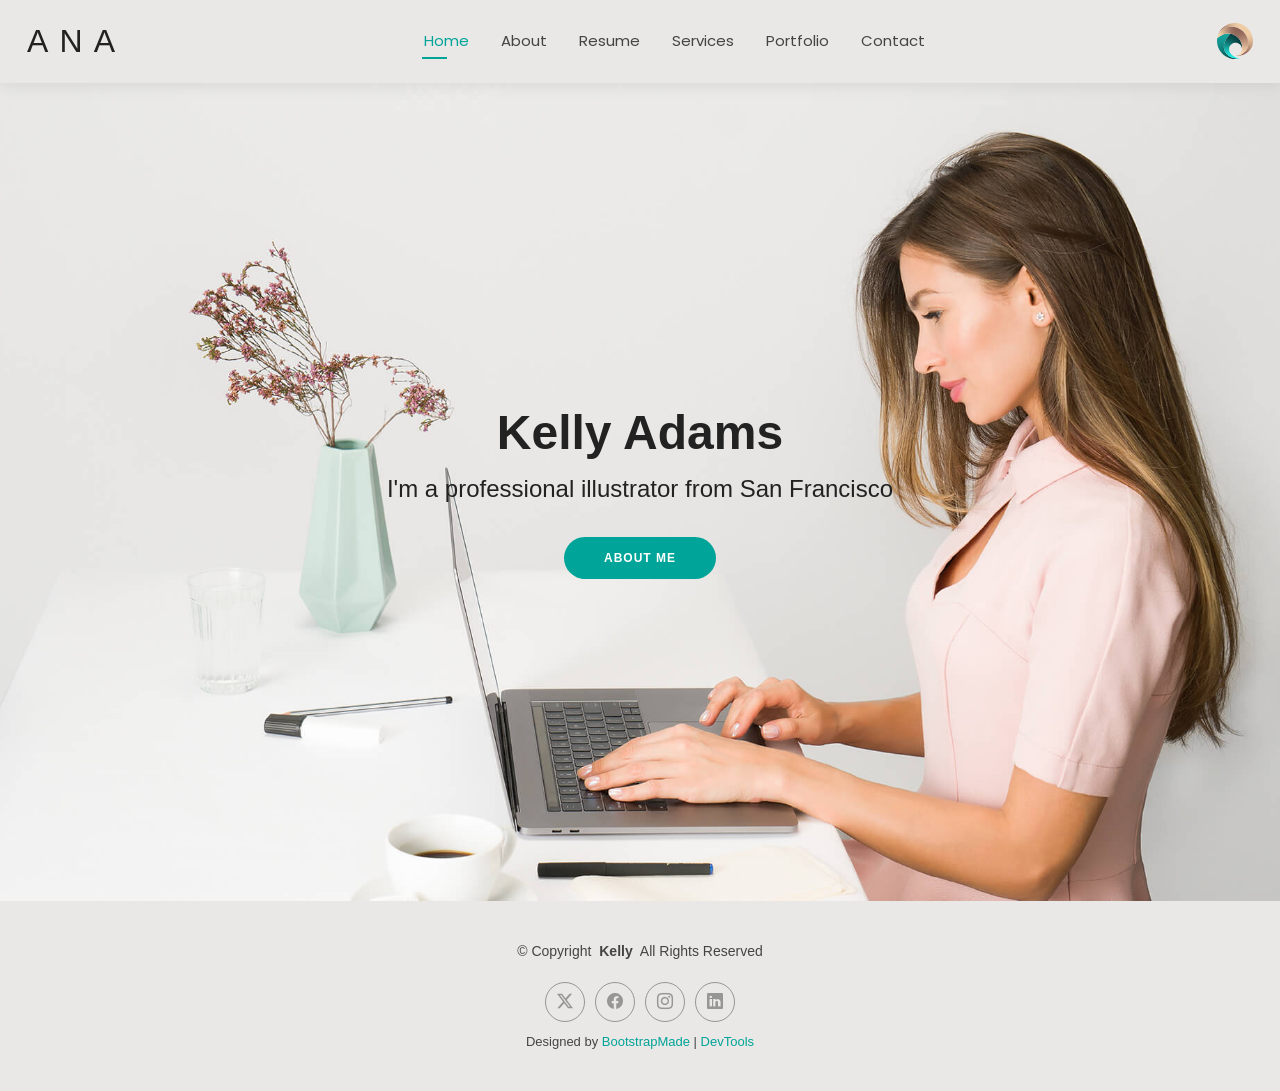
==== commit c58eaa5e: "mobile" ====
--- a/index.html
+++ b/index.html
@@ -9,13 +9,17 @@
   <meta name="keywords" content="">
 
   <!-- Favicons -->
-  <link href="assets/img/favicon.png" rel="icon">
-  <link href="assets/img/apple-touch-icon.png" rel="apple-touch-icon">
+   <link href="assets/icons/logoAna.svg" rel="icon">
+
 
   <!-- Fonts -->
   <link href="https://fonts.googleapis.com" rel="preconnect">
   <link href="https://fonts.gstatic.com" rel="preconnect" crossorigin>
   <link href="https://fonts.googleapis.com/css2?family=Roboto:ital,wght@0,100;0,300;0,400;0,500;0,700;0,900;1,100;1,300;1,400;1,500;1,700;1,900&family=Poppins:ital,wght@0,100;0,200;0,300;0,400;0,500;0,600;0,700;0,800;0,900;1,100;1,200;1,300;1,400;1,500;1,600;1,700;1,800;1,900&family=Raleway:ital,wght@0,100;0,200;0,300;0,400;0,500;0,600;0,700;0,800;0,900;1,100;1,200;1,300;1,400;1,500;1,600;1,700;1,800;1,900&display=swap" rel="stylesheet">
+
+  <link rel="preconnect" href="https://fonts.googleapis.com">
+  <link rel="preconnect" href="https://fonts.gstatic.com" crossorigin>
+  <link href="https://fonts.googleapis.com/css2?family=Barlow+Condensed:ital,wght@0,100;0,200;0,300;0,400;0,500;0,600;0,700;0,800;0,900;1,100;1,200;1,300;1,400;1,500;1,600;1,700;1,800;1,900&family=Barlow:ital,wght@0,100;0,200;0,300;0,400;0,500;0,600;0,700;0,800;0,900;1,100;1,200;1,300;1,400;1,500;1,600;1,700;1,800;1,900&display=swap" rel="stylesheet">
 
   <!-- Vendor CSS Files -->
   <link href="assets/vendor/bootstrap/css/bootstrap.min.css" rel="stylesheet">
@@ -53,17 +57,15 @@
           <li><a href="about.html">About</a></li>
           <li><a href="resume.html">Resume</a></li>
           <li><a href="services.html">Services</a></li>
-          <li><a href="portfolio.html">Portfolio</a></li>
+          <li><a href="portafolio.html">Portfolio</a></li>
           <li><a href="contact.html">Contact</a></li>
         </ul>
         <i class="mobile-nav-toggle d-xl-none bi bi-list"></i>
       </nav>
 
-      <div class="header-social-links">
-        <a href="#" class="twitter"><i class="bi bi-twitter-x"></i></a>
-        <a href="#" class="facebook"><i class="bi bi-facebook"></i></a>
-        <a href="#" class="instagram"><i class="bi bi-instagram"></i></a>
-        <a href="#" class="linkedin"><i class="bi bi-linkedin"></i></a>
+     
+      <div>
+        <a href="index.html"  class="logo d-flex align-items-center me-auto me-xl-0"><img src="assets/icons/logoAna.svg" alt="logo"> </a>
       </div>
 
     </div>
--- a/assets/css/main.css
+++ b/assets/css/main.css
@@ -22,7 +22,7 @@
   --background-color: #ffffff; /* Background color for the entire website, including individual sections */
   --default-color: #444444; /* Default color used for the majority of the text content across the entire website */
   --heading-color: #222222; /* Color for headings, subheadings and title throughout the website */
-  --accent-color: #34b7a7; /* Accent color that represents your brand on the website. It's used for buttons, links, and other elements that need to stand out */
+  --accent-color: #00A498;   /* #34b7a7          /* Accent color that represents your brand on the website. It's used for buttons, links, and other elements that need to stand out */
   --surface-color: #ffffff; /* The surface color is used as a background of boxed elements within sections, such as cards, icon boxes, or other elements that require a visual separation from the global background. */
   --contrast-color: #ffffff; /* Contrast color for text, ensuring readability against backgrounds of accent, heading, or default colors. */
   --gris-border: #f2f0f0;
@@ -31,11 +31,11 @@
 /* Nav Menu Colors - The following color variables are used specifically for the navigation menu. They are separate from the global colors to allow for more customization options */
 :root {
   --nav-color: #444444;  /* The default color of the main navmenu links */
-  --nav-hover-color: #34b7a7; /* Applied to main navmenu links when they are hovered over or active */
+  --nav-hover-color: #00A498; /* Applied to main navmenu links when they are hovered over or active */
   --nav-mobile-background-color: #ffffff; /* Used as the background color for mobile navigation menu */
   --nav-dropdown-background-color: #ffffff; /* Used as the background color for dropdown items that appear when hovering over primary navigation items */
   --nav-dropdown-color: #444444; /* Used for navigation links of the dropdown items in the navigation menu. */
-  --nav-dropdown-hover-color: #34b7a7; /* Similar to --nav-hover-color, this color is applied to dropdown navigation links when they are hovered over. */
+  --nav-dropdown-hover-color: #00A498; /* Similar to --nav-hover-color, this color is applied to dropdown navigation links when they are hovered over. */
 }
 
 /* Color Presets - These classes override global colors when applied to any section or element, providing reuse of the sam color scheme. */
@@ -164,19 +164,24 @@
 
 .header .logo {
   line-height: 1;
+
 }
 
 .header .logo img {
   max-height: 36px;
-  margin-right: 8px;
+}
+
+.header .logo img {
+  width: 36px;
 }
 
 .header .logo h1 {
   font-size: 32px;
   margin: 0;
-  font-weight: 300;
+  font-weight: 500;
   text-transform: uppercase;
   color: var(--heading-color);
+  letter-spacing: 2px;
 }
 
 .header .header-social-links {
@@ -200,17 +205,29 @@
 }
 
 @media (max-width: 1200px) {
-  .header .logo {
+  /* .header .logo {
     order: 1;
-  }
-
-  .header .header-social-links {
-    order: 2;
-  }
+  } */
+
+  .header .logo img {
+  max-height: 25px;
+}
+
+  .header .logo img {
+  width: 25px;
+}
 
   .header .navmenu {
     order: 3;
   }
+
+  .header .logo h1 {
+    font-size: 25px;
+  }
+
+ .me-auto {
+    margin-right: 0 !important;
+}
 }
 
 /*--------------------------------------------------------------
@@ -218,8 +235,13 @@
 --------------------------------------------------------------*/
 /* Desktop Navigation */
 @media (min-width: 1200px) {
+
   .navmenu {
     padding: 0;
+  }
+
+  .header {
+    padding: 15px;
   }
 
   .navmenu ul {
@@ -842,6 +864,28 @@
 
 }
 
+@media (max-width: 992px) {
+
+  .container-skills {
+    padding-bottom: 3rem;
+  }
+
+
+  .skills .progress {
+    height: 50px;
+  }
+
+  .skills .progress-bar-wrap {
+  height: 8px;
+  }
+
+  .skills .progress-bar {
+    width: 1px;
+    height: 8px;
+
+  }
+}
+
 /*--------------------------------------------------------------
 # Stats Section
 --------------------------------------------------------------*/
@@ -1212,6 +1256,15 @@
 }
 
 @media (max-width: 575px) {
+
+  h1 {
+    padding-left: 4px;
+  }
+  .container {
+    padding-left: 1rem;
+    padding-right: 1rem;
+  }
+
   .portfolio .portfolio-filters li {
     font-size: 14px;
     margin: 0 0 10px 0;
@@ -1437,18 +1490,16 @@
   background: color-mix(in srgb, var(--accent-color), transparent 25%);
 }
 
-/*--------------------------------------------------------------
-# Starter Section Section
---------------------------------------------------------------*/
-.starter-section {
-  /* Add your styles here */
-}
+
 
 
 
 /* JOSE */
 
 /* GRID */
+
+
+
 
 
 @media (min-width: 992px) {
@@ -1458,7 +1509,13 @@
   gap: 5rem;
 
 }
-}
+
+
+}
+
+
+
+
 
 .date {
   color: var(--accent-color);
@@ -1480,11 +1537,7 @@
   padding-right: 3rem;
 }
 
-.grid-subtitle {
-  display: grid;
-  grid-template-columns: repeat(1, 80% 20%);
-  justify-content: space-between;
-}
+
 
 .btn-card {
   border: none;
@@ -1523,6 +1576,30 @@
 
 }
 
+
+@media (max-width: 992px) {
+.grid-card {
+  padding-right: 0rem;
+}
+
+}
+
+@media (max-width: 572px) {
+  .resume .resume-item h4 {
+    font-size: 13px;
+  }
+
+  .grid-subtitle h6 {
+    font-size: 0.9rem;
+  }
+
+  .h4-awards {
+    font-size: 13px;
+
+  }
+}
+
+
 /* AWARDS */ 
 .awards-title {
   margin-top: 4rem;
@@ -1543,3 +1620,106 @@
   margin-bottom: 1rem;
 }
 
+
+@media (max-width: 572px) {
+  .h4-awards {
+    font-size: 13px;
+
+  }
+
+  .h5-awards {
+  font-size: 0.9rem;
+}
+
+.h6-awards {
+  font-size: 13px;
+}
+
+}
+
+/* PROYECTOS */
+
+.lightbox {
+  display: none;
+  position: fixed;
+  inset: 0;
+  background: rgba(0,0,0,0.95);
+  justify-content: center;
+  align-items: center;
+  z-index: 9999;
+}
+
+.lightbox.active {
+  display: flex;
+}
+
+.slide {
+  position: relative;
+  display: none;
+  max-width: 90%;
+  max-height: 90%;
+}
+
+.slide.active {
+  display: block;
+}
+
+.slide img {
+  width: 100%;
+  max-height: 85vh;
+  object-fit: contain;
+}
+
+.caption {
+  position: absolute;
+  bottom: 40px;
+  left: 40px;
+  color: white;
+  background: rgba(0,0,0,0.4);
+  padding: 15px 20px;
+  backdrop-filter: blur(4px);
+}
+
+.prev, .next {
+  position: absolute;
+  top: 50%;
+  transform: translateY(-50%);
+  font-size: 40px;
+  color: white;
+  background: none;
+  border: none;
+  cursor: pointer;
+}
+
+.prev { left: 30px; }
+.next { right: 30px; }
+
+.close {
+  position: absolute;
+  top: 30px;
+  right: 40px;
+  font-size: 30px;
+  color: white;
+  cursor: pointer;
+}
+
+
+/*lupa img */
+.portfolio-info {
+  display: flex;
+  justify-content: space-between;
+  align-items: center;
+}
+
+.zoom-trigger {
+  font-size: 22px;
+  cursor: pointer;
+  transition: 0.3s ease;
+}
+
+.zoom-trigger:hover {
+  transform: scale(1.2);
+  opacity: 0.8;
+  color: var(--accent-color);
+}
+
